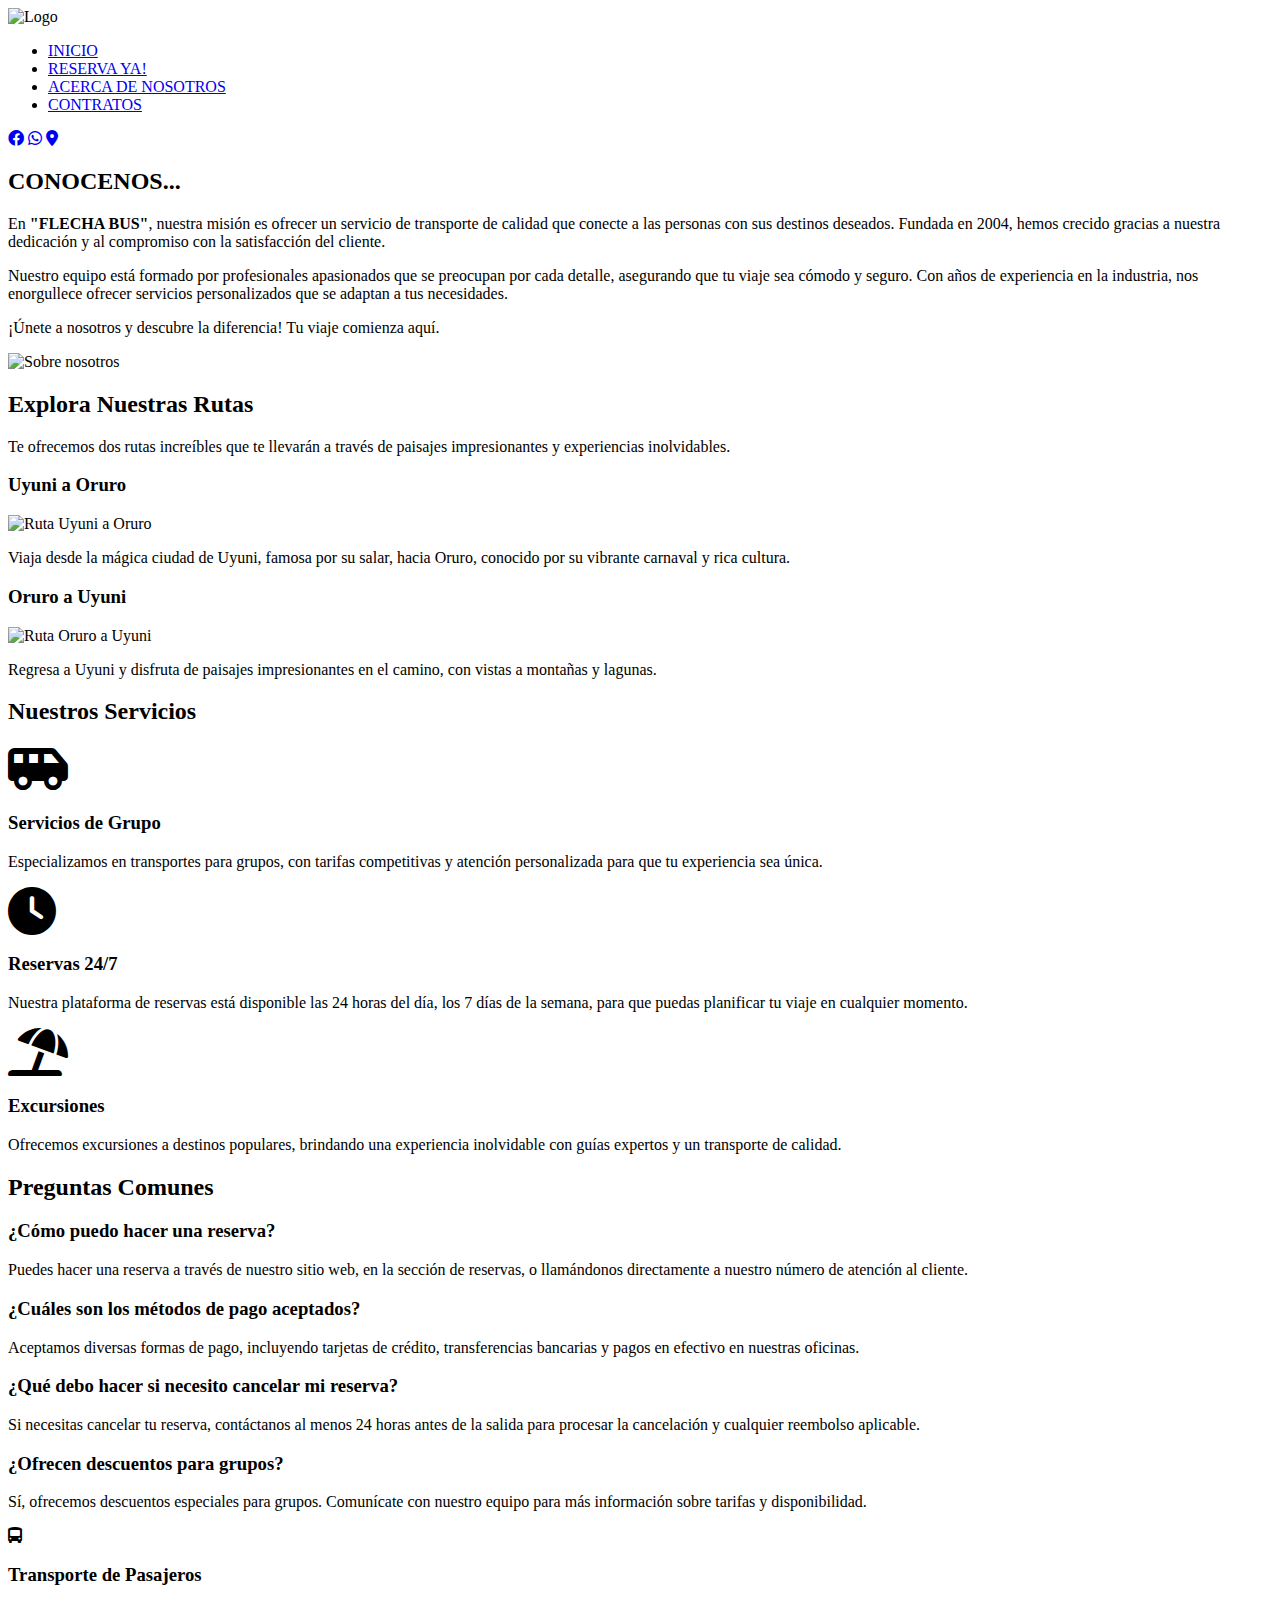
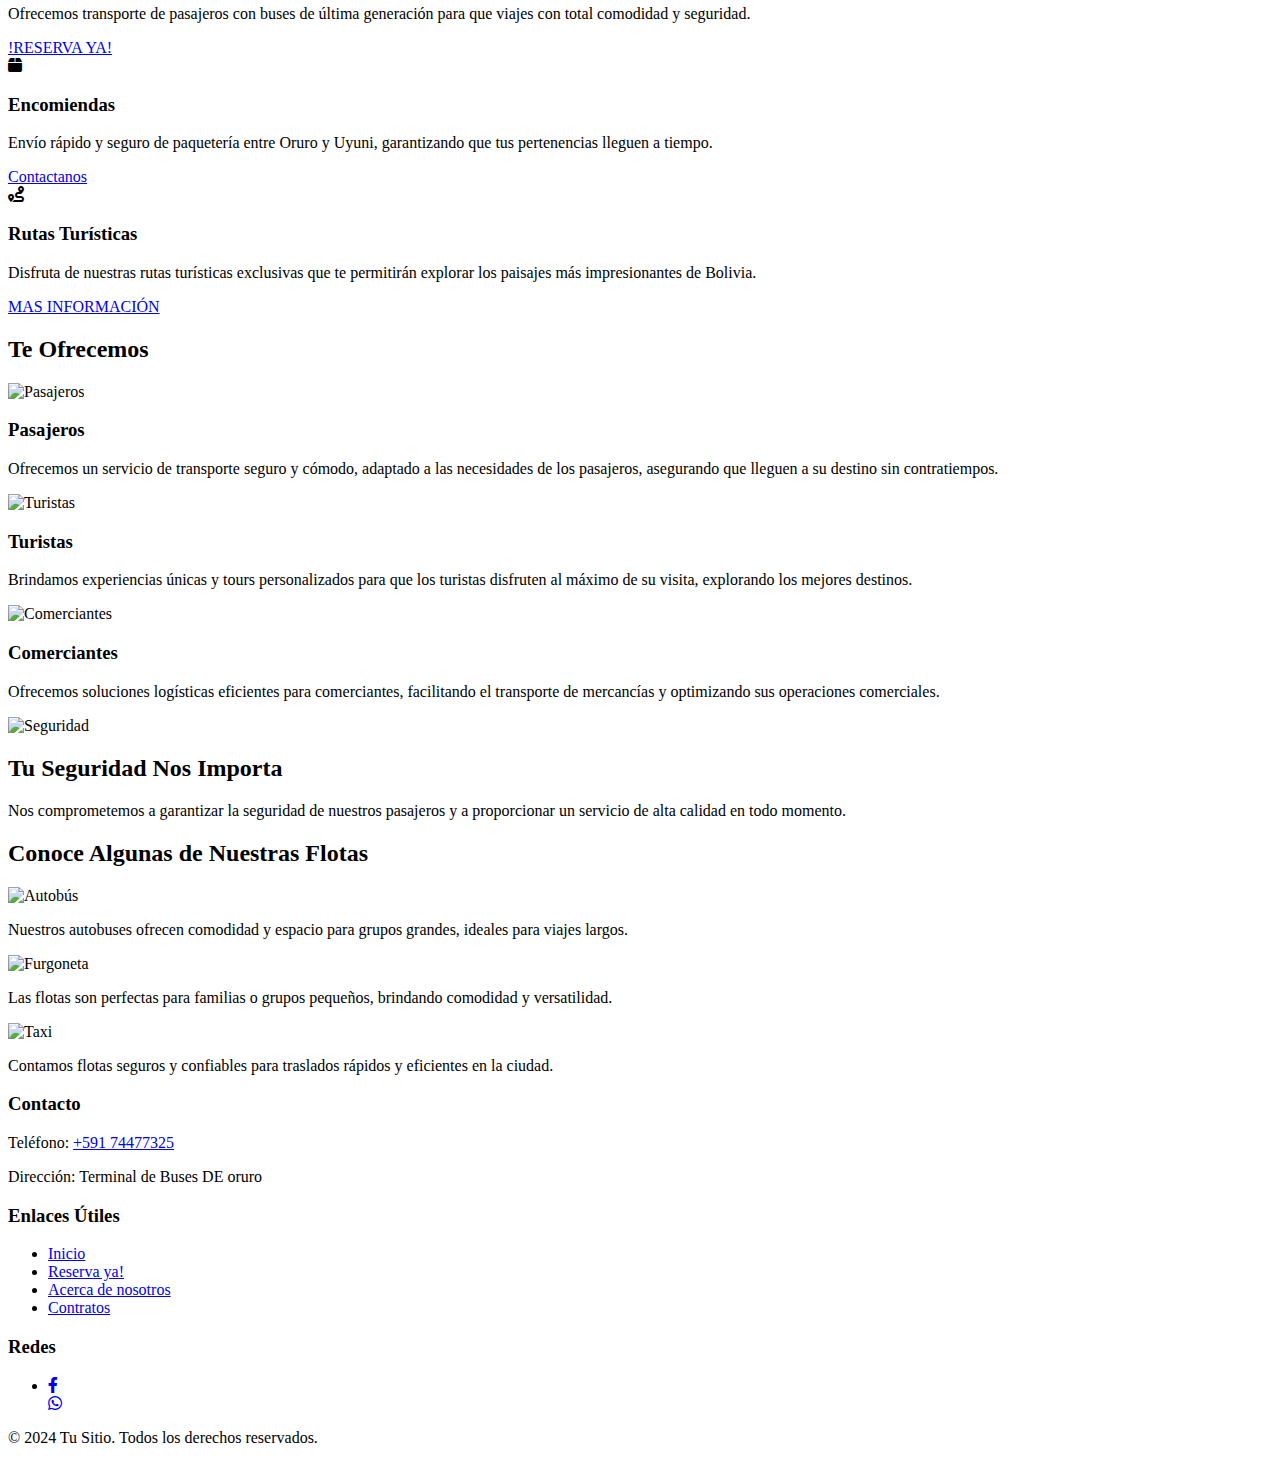
==== acerca de nosotros.html @ 7ff91eab "Pagina web" ====
<!DOCTYPE html>
<html lang="es">
<head>
    <meta charset="UTF-8">
    <meta name="viewport" content="width=device-width, initial-scale=1.0">
    <title>FLECHA BUS</title>
    
    <link href="https://fonts.googleapis.com/css2?family=Poppins:wght@300;400;600;700&display=swap" rel="stylesheet">
    <link rel="stylesheet" href="css/galeia.css">
    <link rel="stylesheet" href="https://cdnjs.cloudflare.com/ajax/libs/font-awesome/6.0.0-beta3/css/all.min.css">
</head>
<body>
    <header>
        <div class="logo">
            <img src="img/logo.jpg" alt="Logo">
        </div>
        <nav>
            <ul>
                <li><a href="../proyecto flecha bus/index.html">INICIO</a></li>
                <li><a href="../proyecto flecha bus/reserva ya.html">RESERVA YA!</a></li>
                <li><a href="../proyecto flecha bus/acerca de nosotros.html">ACERCA DE NOSOTROS </a></li>
                <li><a href="../proyecto flecha bus/contratos.html">CONTRATOS</a></li>
            </ul>
        </nav>
        <div class="social-icons">
            <a href="https://www.facebook.com/share/NYtocZUmk7cNanrq/?mibextid=qi2Omg"><i class="fa-brands fa-facebook"></i></a>
            <a href="https://wa.me/qr/R4BO2V7H7RB5A1"><i class="fa-brands fa-whatsapp"></i></a>
            <a href="https://maps.app.goo.gl/j2193TzXWD2Cum686?g_st=aw"><i class="fa-solid fa-location-dot"></i></a>
        </div>
    </header>

    <section class="about-us">
        <div class="about-us-content">
            <div class="text-content">
                <h2> CONOCENOS...</h2>
                <p>
                    En <strong> "FLECHA BUS"</strong>, nuestra misión es ofrecer un servicio de transporte de calidad que conecte a las personas con sus destinos deseados. Fundada en 2004, hemos crecido gracias a nuestra dedicación y al compromiso con la satisfacción del cliente.
                </p>
                <p>
                    Nuestro equipo está formado por profesionales apasionados que se preocupan por cada detalle, asegurando que tu viaje sea cómodo y seguro. Con años de experiencia en la industria, nos enorgullece ofrecer servicios personalizados que se adaptan a tus necesidades.
                </p>
                <p>
                    ¡Únete a nosotros y descubre la diferencia! Tu viaje comienza aquí.
                </p>
            </div>
            <div class="image-content">
                <img src="img/flotas avanxada.jpg" alt="Sobre nosotros" class="about-image">
            </div>
        </div>
    </section>




    <section class="routes-section">
        <div class="routes-content">
            <h2>Explora Nuestras Rutas</h2>
            <p>
                Te ofrecemos dos rutas increíbles que te llevarán a través de paisajes impresionantes y experiencias inolvidables.
            </p>
            <div class="routes-list">
                <div class="route-card">
                    <h3> Uyuni a Oruro</h3>
                    <img src="img/salar2.jpg" alt="Ruta Uyuni a Oruro" class="route-image">
                    <p>Viaja desde la mágica ciudad de Uyuni, famosa por su salar, hacia Oruro, conocido por su vibrante carnaval y rica cultura.</p>
                </div>
                <div class="route-card">
                    <h3> Oruro a Uyuni</h3>
                    <img src="img/oruro.jpg" alt="Ruta Oruro a Uyuni" class="route-image">
                    <p>Regresa a Uyuni y disfruta de paisajes impresionantes en el camino, con vistas a montañas y lagunas.</p>
                </div>
            </div>
        </div>
    </section>



    <section class="services" id="servicios">
        <h2>Nuestros Servicios</h2>
        <div class="service-item">
            <i class="fa-solid fa-shuttle-van fa-3x"></i>
            <h3>Servicios de Grupo</h3>
            <p>Especializamos en transportes para grupos, con tarifas competitivas y atención personalizada para que tu experiencia sea única.</p>
        </div>
        <div class="service-item">
            <i class="fa-solid fa-clock fa-3x"></i>
            <h3>Reservas 24/7</h3>
            <p>Nuestra plataforma de reservas está disponible las 24 horas del día, los 7 días de la semana, para que puedas planificar tu viaje en cualquier momento.</p>
        </div>
        <div class="service-item">
            <i class="fa-solid fa-umbrella-beach fa-3x"></i>
            <h3>Excursiones</h3>
            <p>Ofrecemos excursiones a destinos populares, brindando una experiencia inolvidable con guías expertos y un transporte de calidad.</p>
        </div>
    </section>

    <section class="faq-section">
        <div class="faq-background" style="background: url('img/prueva1.jpg') no-repeat center center/cover;">
            <h2>Preguntas Comunes</h2>
            <div class="faq-item">
                <h3>¿Cómo puedo hacer una reserva?</h3>
                <p>Puedes hacer una reserva a través de nuestro sitio web, en la sección de reservas, o llamándonos directamente a nuestro número de atención al cliente.</p>
            </div>
            <div class="faq-item">
                <h3>¿Cuáles son los métodos de pago aceptados?</h3>
                <p>Aceptamos diversas formas de pago, incluyendo tarjetas de crédito, transferencias bancarias y pagos en efectivo en nuestras oficinas.</p>
            </div>
            <div class="faq-item">
                <h3>¿Qué debo hacer si necesito cancelar mi reserva?</h3>
                <p>Si necesitas cancelar tu reserva, contáctanos al menos 24 horas antes de la salida para procesar la cancelación y cualquier reembolso aplicable.</p>
            </div>
            <div class="faq-item">
                <h3>¿Ofrecen descuentos para grupos?</h3>
                <p>Sí, ofrecemos descuentos especiales para grupos. Comunícate con nuestro equipo para más información sobre tarifas y disponibilidad.</p>
            </div>
        </div>
    </section>



     <!-- Sección de servicios con un diseño moderno y estético -->
     <section id="servici" class="servici">
        <div class="servicio-cards">
            <div class="servicio-card">
                <div class="servicio-content">
                    <i class="fas fa-bus-alt servicio-icon"></i>
                    <h3>Transporte de Pasajeros</h3>
                    <p>Ofrecemos transporte de pasajeros con buses de última generación para que viajes con total comodidad y seguridad.</p>
                    <a href="https://wa.me/qr/R4BO2V7H7RB5A1" class="btn">!RESERVA YA!</a>
                </div>
            </div>
            <div class="servicio-card">
                <div class="servicio-content">
                    <i class="fas fa-box servicio-icon"></i>
                    <h3>Encomiendas</h3>
                    <p>Envío rápido y seguro de paquetería entre Oruro y Uyuni, garantizando que tus pertenencias lleguen a tiempo.</p>
                    <a href="https://wa.me/qr/R4BO2V7H7RB5A1" class="btn">Contactanos</a>
                </div>
            </div>
            <div class="servicio-card">
                <div class="servicio-content">
                    <i class="fas fa-route servicio-icon"></i>
                    <h3>Rutas Turísticas</h3>
                    <p>Disfruta de nuestras rutas turísticas exclusivas que te permitirán explorar los paisajes más impresionantes de Bolivia.</p>
                    <a href="../proyecto flecha bus/contratos.html" class="btn">MAS INFORMACIÓN</a>
                </div>
            </div>
        </div>
    </section>



    <section class="offer-section">
        <h2>Te Ofrecemos</h2>
        <div class="offer-container">
            <div class="offer-item">
                <img src="img/pasajeros.jpg" alt="Pasajeros" class="offer-image">
                <h3>Pasajeros</h3>
                <p>Ofrecemos un servicio de transporte seguro y cómodo, adaptado a las necesidades de los pasajeros, asegurando que lleguen a su destino sin contratiempos.</p>
            </div>
            <div class="offer-item">
                <img src="img/turistas.jpg" alt="Turistas" class="offer-image">
                <h3>Turistas</h3>
                <p>Brindamos experiencias únicas y tours personalizados para que los turistas disfruten al máximo de su visita, explorando los mejores destinos.</p>
            </div>
            <div class="offer-item">
                <img src="img/comerciantes.jpg" alt="Comerciantes" class="offer-image">
                <h3>Comerciantes</h3>
                <p>Ofrecemos soluciones logísticas eficientes para comerciantes, facilitando el transporte de mercancías y optimizando sus operaciones comerciales.</p>
            </div>
        </div>
    </section>



    <section class="security-section">
        <div class="security-background">
            <img src="img/si nos import.jpg" alt="Seguridad" class="background-image">
            <div class="text-overlay">
                <h2>Tu Seguridad Nos Importa</h2>
                <p>Nos comprometemos a garantizar la seguridad de nuestros pasajeros y a proporcionar un servicio de alta calidad en todo momento.</p>
            </div>
        </div>
    </section>


    <section class="fleet-section">
        <h2>Conoce Algunas de Nuestras Flotas</h2>
        <div class="fleet-container">
            <div class="fleet-item">
                <div class="image-container">
                    <img src="img/flota1.jpg" alt="Autobús" class="fleet-image">
                    <div class="text-overlay">
                        
                        <p>Nuestros autobuses ofrecen comodidad y espacio para grupos grandes, ideales para viajes largos.</p>
                    </div>
                </div>
            </div>
            <div class="fleet-item">
                <div class="image-container">
                    <img src="img/flotis.jpg" alt="Furgoneta" class="fleet-image">
                    <div class="text-overlay">
                        
                        <p>Las flotas son perfectas para familias o grupos pequeños, brindando comodidad y versatilidad.</p>
                    </div>
                </div>
            </div>
            <div class="fleet-item">
                <div class="image-container">
                    <img src="img/flota5.jpg" alt="Taxi" class="fleet-image">
                    <div class="text-overlay">
                        
                        <p>Contamos flotas seguros y confiables para traslados rápidos y eficientes en la ciudad.</p>
                    </div>
                </div>
            </div>
        </div>
    </section>
    
    









    

    

    
    <footer class="footer">
        <div class="footer-container">
            <div class="footer-section">
                <h3>Contacto</h3>
                <p>Teléfono: <a href="tel:+1234567890">+591 74477325</a></p>
                <p>Dirección: Terminal de Buses DE oruro</p>
            </div>
            <div class="footer-section">
                <h3>Enlaces Útiles</h3>
                <ul>
                    <li><a href="../proyecto flecha bus/index.html">Inicio</a></li>
                    <li><a href="../proyecto flecha bus/reserva ya.html">Reserva ya!</a></li>
                    <li><a href="../proyecto flecha bus/acerca de nosotros.html">Acerca de nosotros</a></li>
                    <li><a href="../proyecto flecha bus/contratos.html">Contratos</a></li>
                </ul>
            </div>
            <div class="footer-section">
                <h3>Redes </h3>
                <ul class="socia-links">
                    <li><a href="https://www.facebook.com/share/NYtocZUmk7cNanrq/?mibextid=qi2Omg" class="social-icon"><i class="fab fa-facebook-f"></i></a></li>
                    <a href="https://wa.me/qr/R4BO2V7H7RB5A1"><i class="fa-brands fa-whatsapp"></i></a>
                </ul>
            </div>
        </div>
        <div class="footer-bottom">
            <p>&copy; 2024 Tu Sitio. Todos los derechos reservados.</p>
        </div>
    </footer>

</body> 
</html>
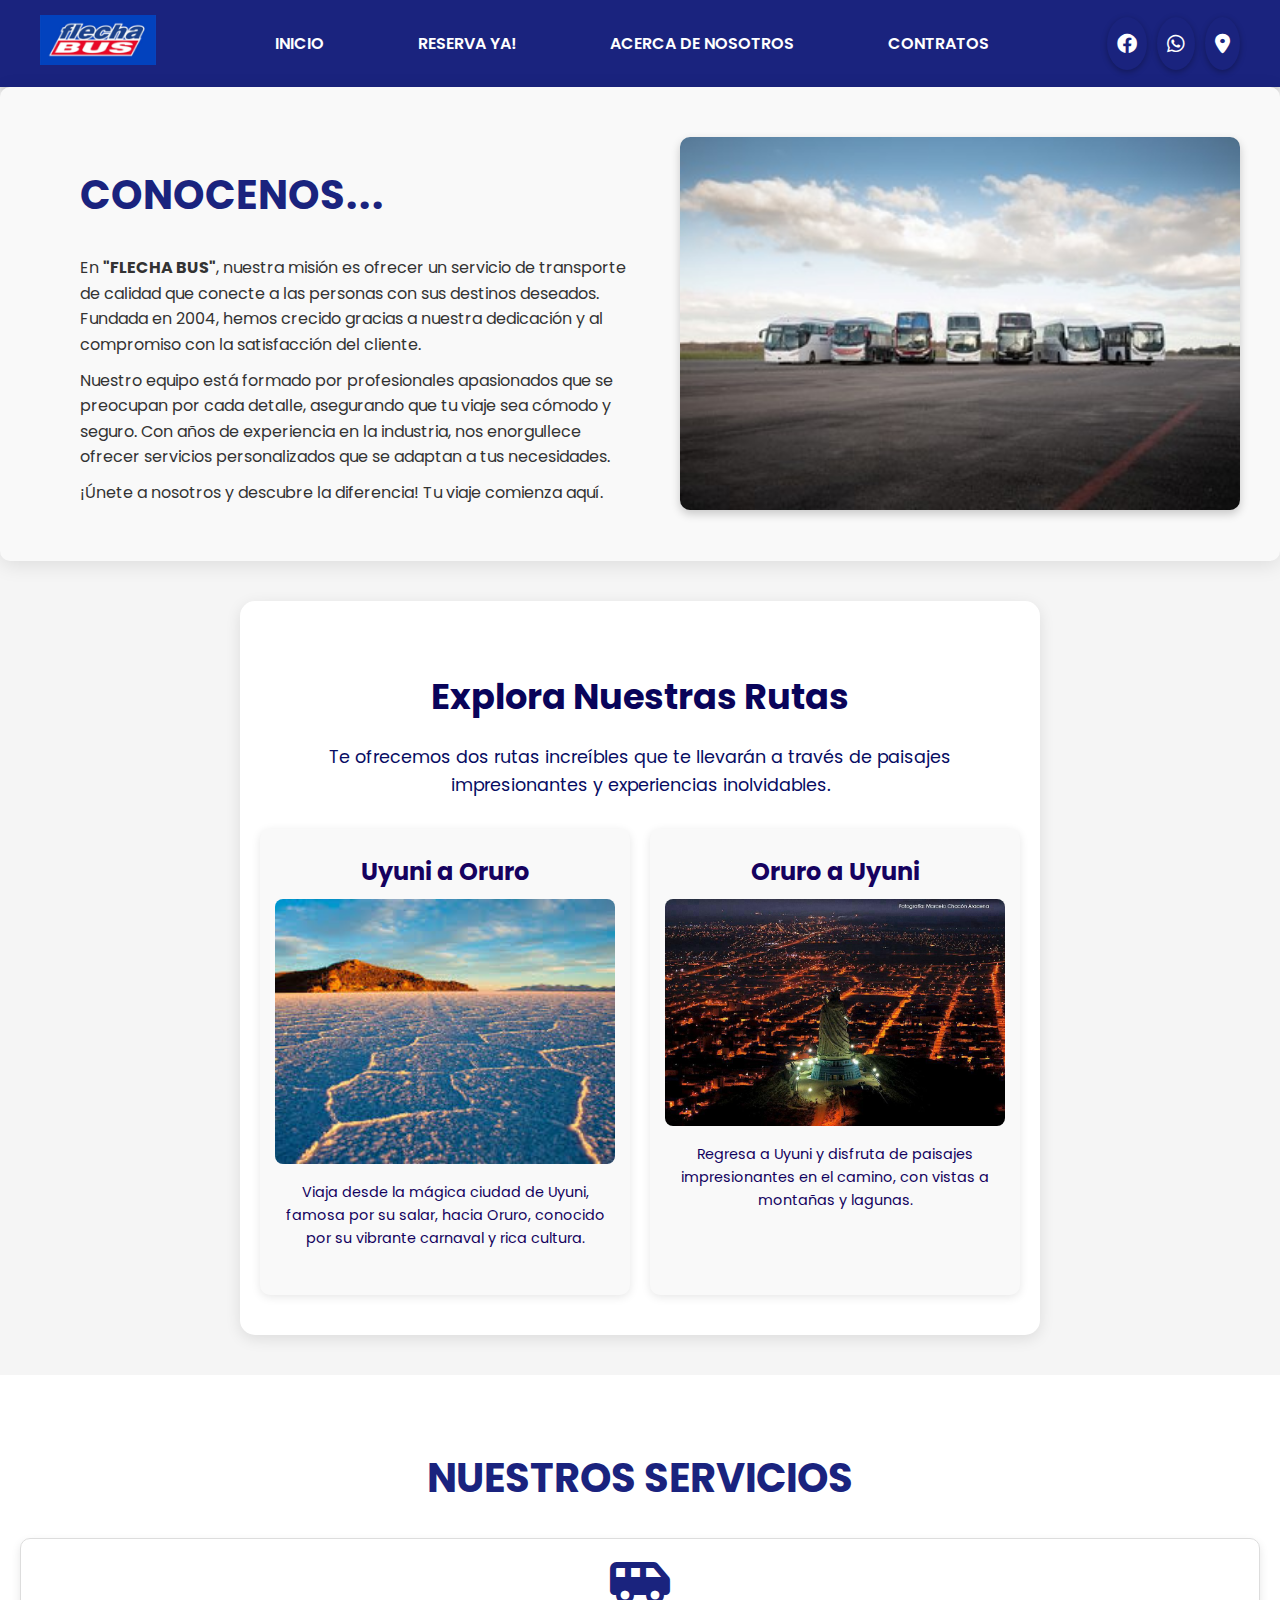
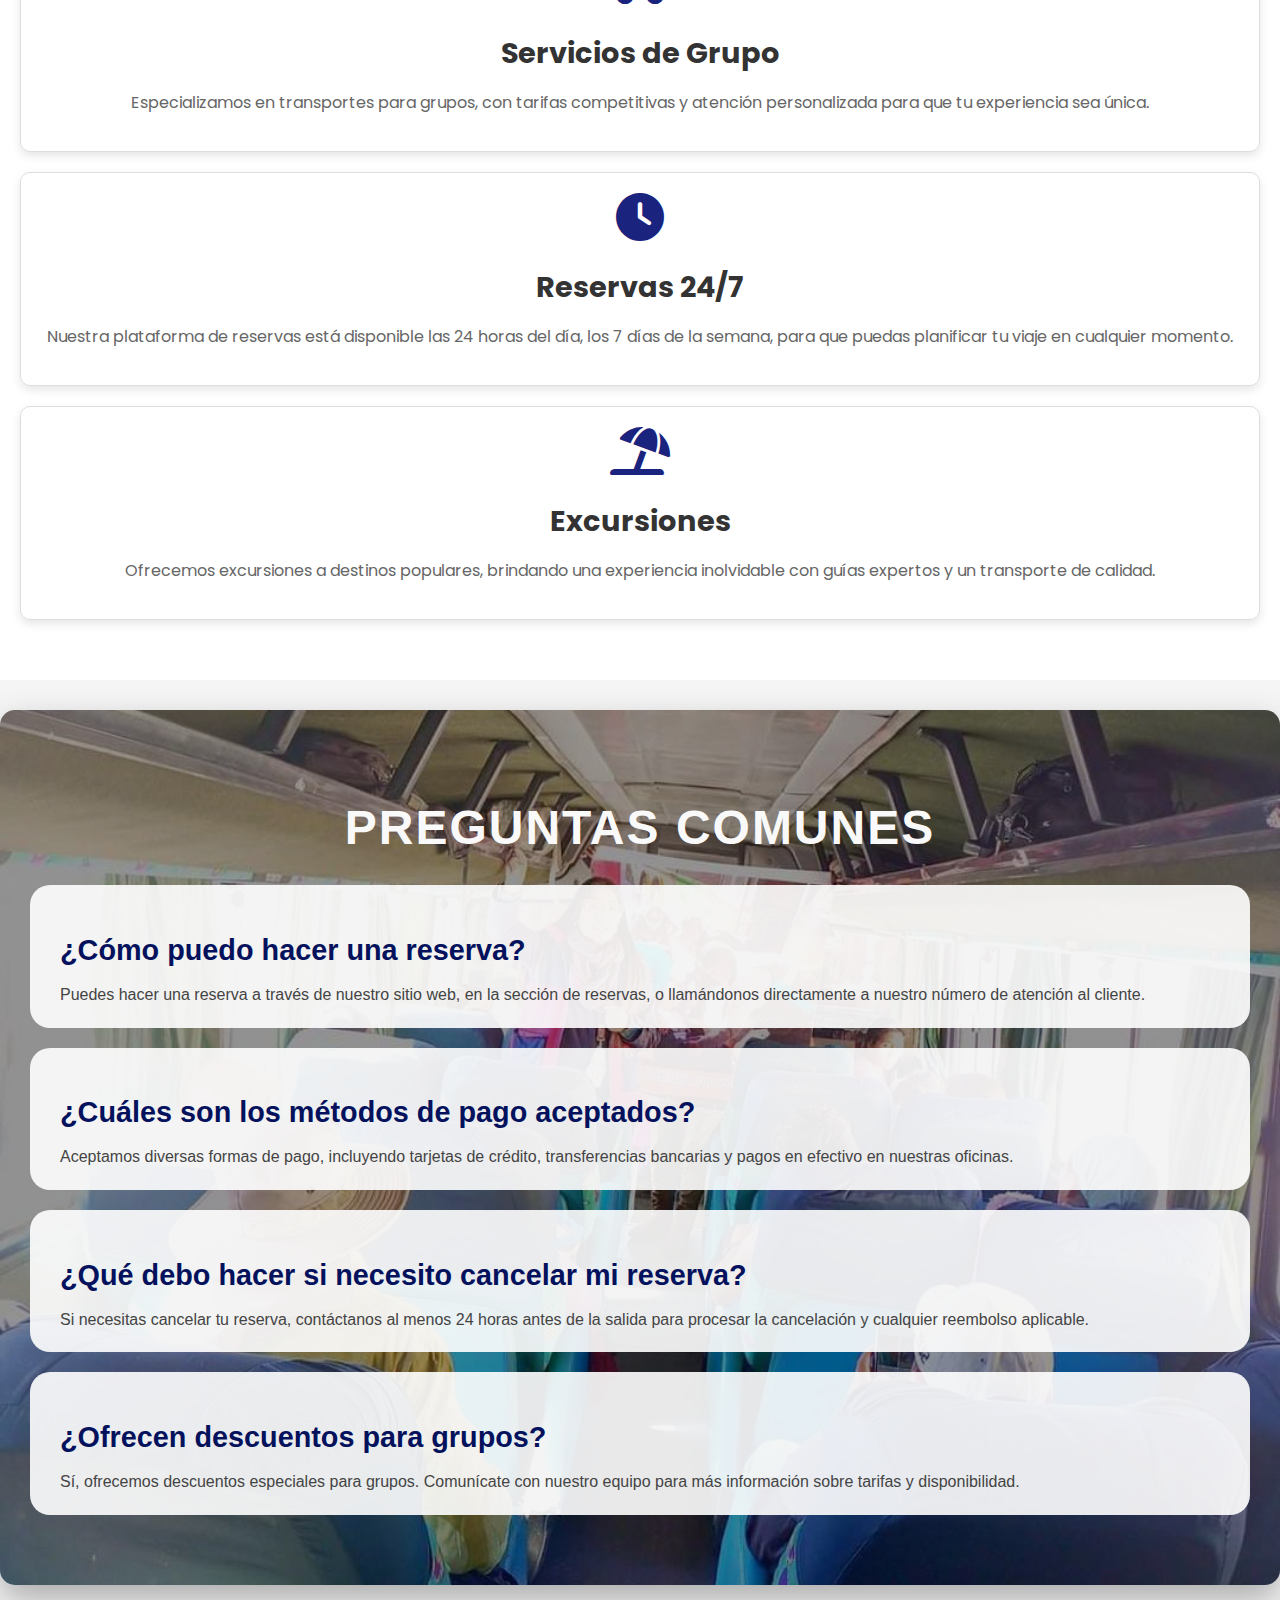
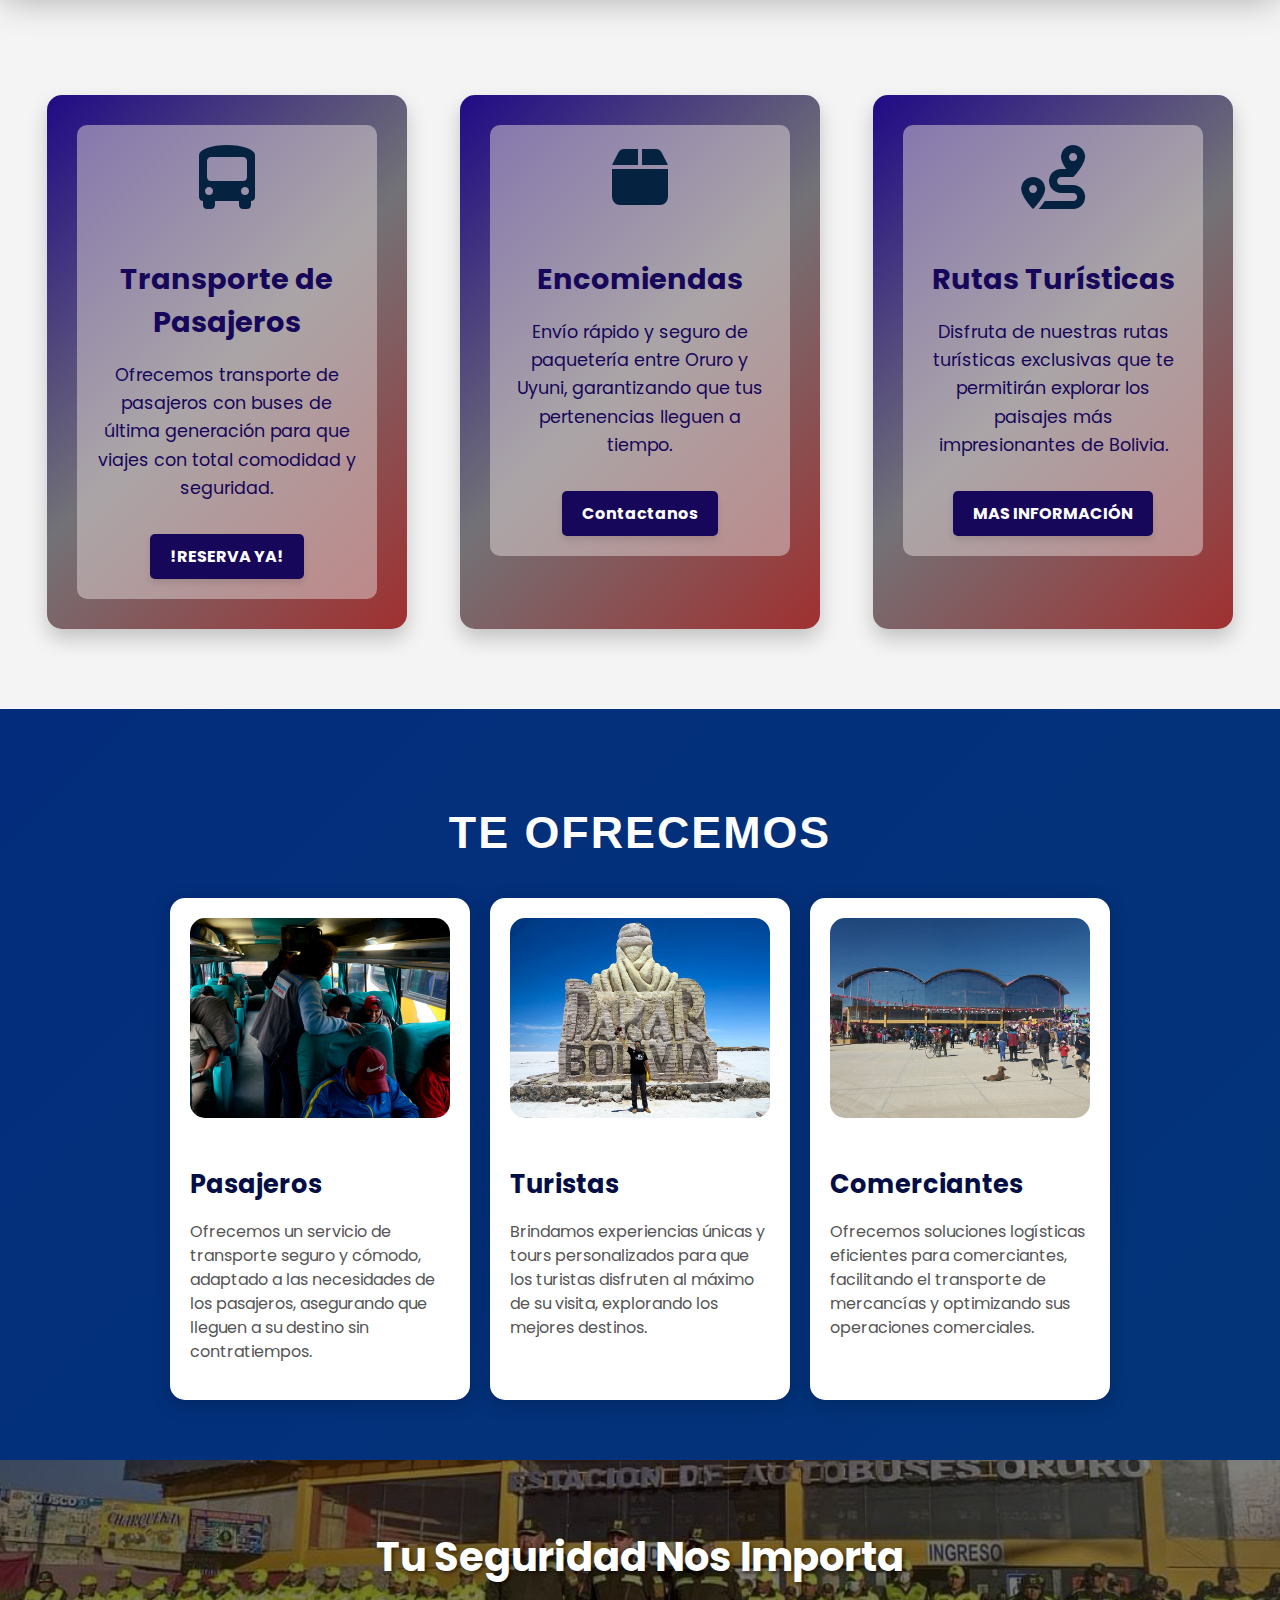
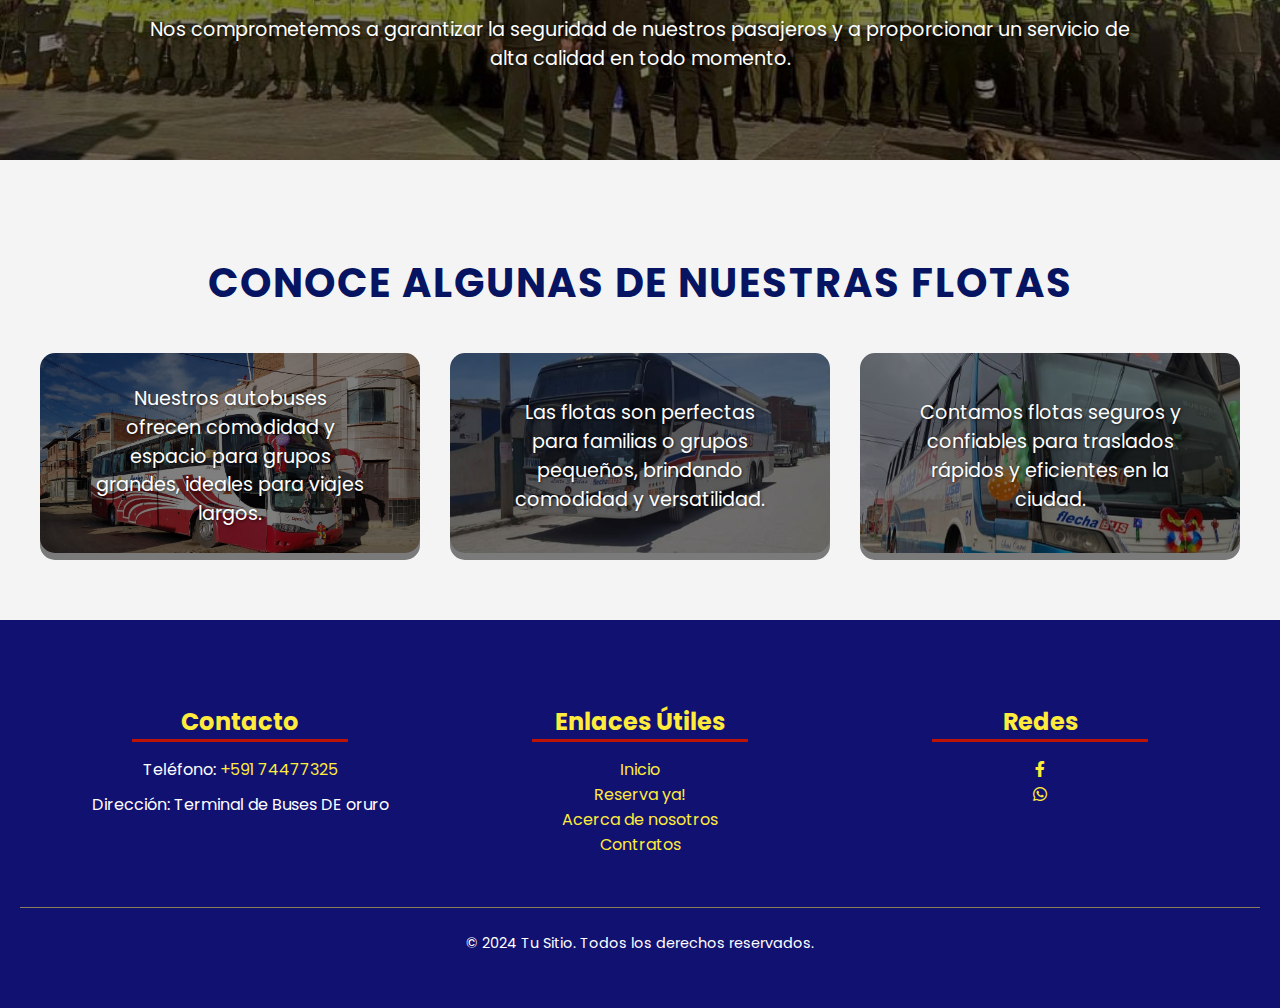
==== commit de73f8dd: "Add files via upload" ====
--- a/acerca de nosotros.html
+++ b/acerca de nosotros.html
@@ -16,10 +16,10 @@
         </div>
         <nav>
             <ul>
-                <li><a href="../proyecto flecha bus/index.html">INICIO</a></li>
-                <li><a href="../proyecto flecha bus/reserva ya.html">RESERVA YA!</a></li>
-                <li><a href="../proyecto flecha bus/acerca de nosotros.html">ACERCA DE NOSOTROS </a></li>
-                <li><a href="../proyecto flecha bus/contratos.html">CONTRATOS</a></li>
+                <li><a href="index.html">INICIO</a></li>
+                <li><a href="reserva ya.html">RESERVA YA!</a></li>
+                <li><a href="acerca de nosotros.html">ACERCA DE NOSOTROS </a></li>
+                <li><a href="contratos.html">CONTRATOS</a></li>
             </ul>
         </nav>
         <div class="social-icons">
--- a/css/galeia.css
+++ b/css/galeia.css
@@ -0,0 +1,804 @@
+* {
+    box-sizing: border-box;
+}
+
+body {
+    margin: 0;
+    font-family: 'Poppins', sans-serif;
+    background-color: #f5f5f5;
+}
+
+header {
+    display: flex;
+    justify-content: space-between;
+    align-items: center;
+    background-color: #1a237e; 
+    padding: 15px 40px;
+    box-shadow: 0 4px 10px rgba(0, 0, 0, 0.2);
+}
+
+.logo img {
+    height: 50px; 
+}
+
+nav ul {
+    list-style: none;
+    display: flex;
+    padding: 0;
+    margin: 0;
+}
+
+nav ul li {
+    margin: 0 20px; 
+}
+
+nav ul li a {
+    text-decoration: none;
+    color: #ffffff; 
+    font-weight: 600; 
+    padding: 12px 25px; 
+    border: 2px solid transparent; 
+    border-radius: 30px; 
+    background-color: transparent;
+    position: relative; 
+    overflow: hidden; 
+    transition: color 0.3s, border-color 0.3s;
+}
+
+nav ul li a::after {
+    content: '';
+    position: absolute;
+    width: 100%;
+    height: 100%;
+    background: rgba(255, 255, 255, 0.2); 
+    left: 50%;
+    top: 50%;
+    z-index: 0; 
+    transition: all 0.3s;
+    transform: translate(-50%, -50%) scale(0); 
+    border-radius: 30px; 
+}
+
+nav ul li a:hover::after {
+    transform: translate(-50%, -50%) scale(1); 
+}
+
+nav ul li a:hover {
+    color: #ffeb3b; 
+}
+
+nav ul li a:active {
+    transform: translateY(1px); 
+}
+
+.social-icons {
+    display: flex;
+    align-items: center; 
+}
+
+.social-icons a {
+    background-color: #1a237e; 
+    color: white;
+    font-size: 22px; 
+    margin-left: 10px; 
+    padding: 10px; 
+    border-radius: 50%; 
+    transition: background-color 0.3s, transform 0.2s, box-shadow 0.3s;
+    box-shadow: 0 2px 6px rgba(0, 0, 0, 0.3); 
+}
+
+.social-icons a:first-child {
+    margin-left: 0; 
+}
+
+.social-icons a:hover {
+    background-color: #852525; 
+    transform: scale(1.1); 
+    box-shadow: 0 4px 12px rgba(0, 0, 0, 0.3); 
+}
+
+.social-icons a i {
+    font-size: 20px;
+    transition: transform 0.3s; 
+}
+
+.social-icons a:hover i {
+    transform: rotate(20deg); 
+}
+
+
+
+
+
+
+
+.about-us {
+    display: flex; 
+    justify-content: center; 
+    padding: 5px 20px; 
+    background-color: #f9f9f9;
+    border-radius: 10px;
+    box-shadow: 0 4px 20px rgba(0, 0, 0, 0.1);
+    margin-top: -0px; 
+}
+
+.about-us-content {
+    display: flex; 
+    max-width: 1200px;
+    margin: auto; 
+    width: 100%; 
+}
+
+.text-content {
+    flex: 1; 
+    padding: 40px; 
+}
+
+.image-content {
+    flex: 1; 
+    display: flex;
+    align-items: center;
+    justify-content: center; 
+}
+
+.about-image {
+    max-width: 100%; 
+    height: auto; 
+    width: 100%; 
+    border-radius: 10px; 
+    box-shadow: 0 4px 10px rgba(0, 0, 0, 0.2); 
+}
+.about-us-content h2 {
+    margin-bottom: 30px; 
+    font-size: 2.5em; 
+    color: #1a237e; 
+    text-transform: uppercase; 
+    letter-spacing: 1px;
+}
+
+.about-us-content p {
+    line-height: 1.6; 
+    margin: 10px 0; 
+    color: #333; 
+}
+
+
+
+
+
+
+
+
+
+.services {
+    background-color: #ffffff; 
+    padding: 40px 20px;
+    text-align: center; 
+}
+
+.services h2 {
+    font-size: 2.5em; 
+    color: #1a237e; 
+    margin-bottom: 30px; 
+    text-transform: uppercase;
+}
+
+.service-item {
+    margin: 20px 0; 
+    padding: 20px; 
+    border: 1px solid #ddd; 
+    border-radius: 10px;
+    box-shadow: 0 4px 10px rgba(0, 0, 0, 0.1); 
+    transition: transform 0.3s, box-shadow 0.3s; 
+}
+
+.service-item:hover {
+    transform: translateY(-5px); 
+    box-shadow: 0 6px 20px rgba(0, 0, 0, 0.15); 
+}
+
+.service-item i {
+    color: #1a237e;
+    margin-bottom: 15px;
+}
+
+.service-item h3 {
+    font-size: 1.8em; 
+    color: #333; 
+    margin: 10px 0;
+}
+
+.service-item p {
+    color: #666; 
+    line-height: 1.5; 
+}
+
+
+
+
+.faq-section {
+    position: relative; 
+    margin: 30px 0; 
+}
+
+.faq-background {
+    padding: 50px 30px; 
+    border-radius: 15px; 
+    box-shadow: 0 15px 35px rgba(0, 0, 0, 0.3); 
+    background: url('img/ATENCIONcliente.jpg') no-repeat center center/cover; 
+}
+
+.faq-background::before {
+    content: '';
+    position: absolute;
+    top: 0;
+    left: 0;
+    width: 100%;
+    height: 100%;
+    background: rgba(0, 0, 0, 0.4); 
+    border-radius: 15px; 
+    z-index: 1;
+}
+
+.faq-background h2 {
+    font-size: 3em; 
+    color: #f9f9f9;
+    margin-bottom: 30px;
+    text-transform: uppercase; 
+    text-align: center; 
+    letter-spacing: 2px;
+    position: relative; 
+    z-index: 2; 
+    font-family: 'Arial', sans-serif; 
+}
+
+.faq-item {
+    background-color: rgba(255, 255, 255, 0.9); 
+    margin: 20px 0; 
+    padding: 20px 30px; 
+    border-radius: 20px; 
+    transition: transform 0.3s, box-shadow 0.3s; 
+    position: relative; 
+    z-index: 2;
+}
+
+.faq-item:hover {
+    transform: translateY(-5px); 
+    box-shadow: 0 15px 40px rgba(0, 0, 0, 0.4); 
+}
+
+.faq-item h3 {
+    font-size: 1.8em; 
+    color: #04115c; 
+    margin-bottom: 15px; 
+    cursor: pointer; 
+    font-family: 'Arial', sans-serif; 
+}
+
+.faq-item p {
+    color: #444; 
+    line-height: 1.6; 
+    margin: 0; 
+    font-family: 'Arial', sans-serif; 
+}
+
+.faq-icon {
+    font-size: 1.8em;
+    color: #3f51b5; 
+    position: absolute; 
+    left: 20px; 
+    top: 20px; 
+}
+
+
+
+
+.routes-section {
+    background: #ffffff; 
+    padding: 40px 20px; 
+    border-radius: 15px; 
+    margin: 40px auto; 
+    box-shadow: 0 4px 15px rgba(0, 0, 0, 0.1); 
+    max-width: 800px;
+    text-align: center; 
+}
+
+.routes-content h2 {
+    font-size: 2.2rem; 
+    color: #09045a; 
+    margin-bottom: 20px; 
+}
+
+.routes-content p {
+    font-size: 1.1rem; 
+    color: #070d63; 
+    line-height: 1.6; 
+    margin-bottom: 30px; 
+}
+
+.routes-list {
+    display: grid; 
+    grid-template-columns: repeat(auto-fill, minmax(250px, 1fr)); 
+    gap: 20px; 
+}
+
+.route-card {
+    background: #f9f9f9;
+    border-radius: 10px; 
+    padding: 15px; 
+    box-shadow: 0 2px 10px rgba(0, 0, 0, 0.1); 
+    transition: transform 0.3s; 
+}
+
+.route-card:hover {
+    transform: translateY(-5px); 
+}
+
+.route-image {
+    width: 100%; 
+    height: auto; 
+    border-radius: 8px;
+    margin-bottom: 10px; 
+}
+
+.route-card h3 {
+    font-size: 1.5rem; 
+    color: #16025f; 
+    margin: 10px 0; 
+}
+
+.route-card p {
+    font-size: 0.9rem; 
+    color: #13025e; 
+    margin-top: 0; 
+}
+
+.explore-button {
+    display: inline-block; 
+    background-color: #6a11cb; 
+    color: #ffffff; 
+    text-decoration: none; 
+    padding: 12px 30px;
+    border-radius: 30px;
+    cursor: pointer; 
+    transition: background-color 0.3s, transform 0.2s; 
+    font-size: 1.1em; 
+    margin-top: 20px; 
+}
+
+.explore-button:hover {
+    background-color: #2575fc; 
+    transform: translateY(-3px); 
+}
+
+.explore-button:active {
+    transform: translateY(1px); 
+}
+
+
+
+
+
+/* Sección de servicios con combinación azul y rojo */
+.servici {
+    padding: 80px 0;
+    background-color: #f4f4f4;
+    text-align: center;
+}
+
+.section-title {
+    font-size: 3em;
+    margin-bottom: 50px;
+    color: #9b2a2a;
+    font-family: "IBM Plex Serif", serif; /*tipo de letra para los titulos*/
+}
+
+.servicio-cards {
+    display: flex;
+    justify-content: space-around;
+    flex-wrap: wrap;
+    gap: 40px;
+    max-width: 1200px;
+    margin: 0 auto;
+    
+}
+
+.servicio-card {
+    background: linear-gradient(135deg,  #210a86,#737277, #a03030); /* Azul y rojo */
+    border-radius: 15px;
+    padding: 30px;
+    width: 30%;
+    position: relative;
+    box-shadow: 0 10px 20px rgba(0, 0, 0, 0.2);
+    transition: transform 0.3s ease, box-shadow 0.3s ease;
+    overflow: hidden;
+    
+}
+
+.servicio-card:hover {
+    transform: translateY(-15px);
+    box-shadow: 0 15px 30px rgba(0, 0, 0, 0.3);
+    
+}
+
+.servicio-content {
+    background-color: rgba(226, 216, 216, 0.5);
+    border-radius: 10px;
+    padding: 20px;
+    text-align: center;
+    transition: background-color 0.3s ease;
+}
+
+.servicio-card:hover .servicio-content {
+    background-color: rgba(63, 52, 124, 0.295);
+}
+
+.servicio-icon {
+    font-size: 4em;
+    color: #052341; /* Color azul */
+    margin-bottom: 20px;
+    transition: color 0.3s ease;
+}
+
+.servicio-card:hover .servicio-icon {
+    color: #d32f2f; /* Color rojo en hover */
+}
+
+.servicio-content h3 {
+    font-size: 1.8em;
+    margin-bottom: 15px;
+    color: #16075a;
+}
+
+.servicio-content p {
+    font-size: 1.1em;
+    color: #16075a;
+    line-height: 1.6;
+}
+
+
+.btn {
+    display: inline-block;
+    margin-top: 15px;
+    padding: 10px 20px;
+    background-color: #16075a; 
+    color: white; 
+    text-decoration: none; 
+    border-radius: 5px; 
+    font-size: 1em;
+    font-weight: bold;
+    transition: background-color 0.3s ease, transform 0.3s ease; 
+    box-shadow: 0 4px 6px rgba(0, 0, 0, 0.1); 
+    font-family: 'Poppins', sans-serif;
+}
+
+.btn:hover {
+    background-color: #852424; 
+    transform: translateY(-2px); 
+}
+
+.btn:active {
+    transform: translateY(0); /* Regresar a la posición original al hacer clic */
+}
+
+
+
+
+
+.offer-section {
+    padding: 60px 20px;
+    background: linear-gradient(135deg, #032d7c, #033479); 
+    text-align: center; 
+}
+
+.offer-section h2 {
+    font-size: 2.8em; 
+    color: #fffefe; 
+    margin-bottom: 40px; 
+    font-family: "Play", sans-serif; 
+    text-transform: uppercase; 
+    letter-spacing: 2px; 
+}
+
+.offer-container {
+    display: flex; 
+    justify-content: center;
+    flex-wrap: wrap; 
+    gap: 20px; 
+    max-width: 1200px; 
+    margin: 0 auto;
+}
+
+.offer-item {
+    background: #fff; 
+    border-radius: 15px; 
+    box-shadow: 0 4px 20px rgba(0, 0, 0, 0.2); 
+    padding: 20px; 
+    width: 300px; 
+    transition: transform 0.3s, box-shadow 0.3s; 
+    text-align: left; 
+}
+
+.offer-item:hover {
+    transform: translateY(-10px); 
+    box-shadow: 0 8px 30px rgba(0, 0, 0, 0.3); 
+}
+
+.offer-image {
+    max-width: 100%; 
+    border-radius: 15px;
+    margin-bottom: 15px; 
+    height: 200px;
+    object-fit: cover; 
+}
+
+.offer-item h3 {
+    font-size: 1.6em; 
+    color: #040e46; 
+    margin-bottom: 10px; 
+}
+
+.offer-item p {
+    color: #555; 
+    line-height: 1.5;
+    font-family: 'Poppins', sans-serif; 
+}
+
+
+
+
+
+
+
+.security-section {
+    position: relative; 
+    height: 300px; 
+    overflow: hidden; 
+}
+
+.security-background {
+    position: relative; 
+    height: 100%; 
+}
+
+.background-image {
+    width: 100%;
+    height: 100%; 
+    object-fit: cover; 
+    position: absolute; 
+    top: 0; 
+    left: 0; 
+    z-index: 1; 
+}
+
+.text-overlay {
+    position: relative;
+    display: flex; 
+    flex-direction: column;
+    justify-content: center; 
+    align-items: center; 
+    height: 100%; 
+    color: #ffffff; 
+    text-align: center; 
+    padding: 20px;
+    z-index: 2; 
+}
+
+.text-overlay h2 {
+    font-size: 2.5em; 
+    margin: 0 0 10px; 
+    text-shadow: 2px 2px 4px rgba(0, 0, 0, 0.6); 
+}
+
+.text-overlay p {
+    font-size: 1.2em;
+    max-width: 600px;
+    text-shadow: 1px 1px 3px rgba(0, 0, 0, 0.6); 
+}
+
+
+
+
+
+.fleet-section {
+    padding: 60px 20px; 
+    background: #f4f4f4;
+    text-align: center; 
+}
+
+.fleet-section h2 {
+    font-size: 2.5em; 
+    color: #071461;
+    margin-bottom: 40px; 
+    font-family: 'Poppins', sans-serif;; 
+    text-transform: uppercase; 
+    letter-spacing: 2px;
+}
+
+.fleet-container {
+    display: grid; 
+    grid-template-columns: repeat(auto-fill, minmax(300px, 1fr)); 
+    gap: 30px; 
+    max-width: 1200px; 
+    margin: 0 auto; 
+}
+
+.fleet-item {
+    position: relative; 
+    overflow: hidden; 
+    border-radius: 15px; 
+}
+
+.image-container {
+    position: relative; 
+}
+
+.fleet-image {
+    width: 100%;
+    height: 200px; 
+    object-fit: cover; 
+    border-radius: 15px; 
+    transition: transform 0.3s; 
+}
+
+.text-overlay {
+    position: absolute; 
+    top: 0;
+    left: 0; 
+    width: 100%; 
+    height: 100%; 
+    display: flex; 
+    flex-direction: column;
+    justify-content: center; 
+    align-items: center; 
+    background: rgba(0, 0, 0, 0.5); 
+    color: #ffffff;
+    padding: 20px; 
+    transition: background 0.3s; 
+}
+
+.fleet-item:hover .text-overlay {
+    background: rgba(0, 0, 0, 0.7); 
+}
+
+.fleet-item:hover .fleet-image {
+    transform: scale(1.1); 
+}
+
+.text-overlay h3 {
+    font-size: 1.6em; 
+    margin: 15px 0; 
+}
+
+.text-overlay p {
+    color: #ffffff;
+    line-height: 1.5; 
+    text-align: center;
+    max-width: 80%; 
+}
+
+
+
+
+
+
+
+
+
+
+
+
+
+
+
+
+
+.footer {
+    background-color: #111172; 
+    color: white; 
+    padding: 40px 20px; 
+    position: relative; 
+    font-family: 'Poppins', sans-serif; 
+    text-align: center; 
+    
+}
+
+.footer-container {
+    display: flex; 
+    justify-content: space-around; 
+    flex-wrap: wrap; 
+    max-width: 1200px; 
+    margin: auto; 
+}
+
+.footer-section {
+    flex: 1;
+    margin: 20px; 
+    min-width: 220px; 
+}
+
+.footer-section h3 {
+    font-size: 1.5em; 
+    margin-bottom: 10px; 
+    position: relative; 
+    padding-bottom: 5px; 
+    color: #ffeb3b; 
+}
+
+.footer-section h3::after {
+    content: ""; 
+    display: block; 
+    width: 60%; 
+    height: 3px; 
+    background-color: #be1408; 
+    margin: 0 auto; 
+}
+
+.footer-section p, .footer-section ul {
+    margin: 10px 0; 
+}
+
+.footer-section ul {
+    list-style: none; 
+    padding: 0; 
+}
+
+.footer-section a {
+    color: #ffeb3b; 
+    text-decoration: none; 
+    transition: color 0.3s; 
+}
+
+.footer-section a:hover {
+    color: #ffffff; 
+}
+
+.social-links {
+    display: flex; 
+    justify-content: center;
+    margin-top: 10px; 
+}
+
+.social-links li {
+    margin: 0 10px; 
+}
+
+.social-links a {
+    color: #ffeb3b; 
+    font-size: 1.5em; 
+    transition: color 0.3s; 
+}
+
+.social-links a:hover {
+    color: #ffffff; 
+}
+
+.footer-bottom {
+    text-align: center; 
+    margin-top: 20px; 
+    font-size: 0.9em; 
+    border-top: 1px solid rgba(255, 235, 59, 0.5);
+    padding-top: 10px; 
+}
+.submarino {
+    width: 100%;
+    height: auto;
+    max-width: 800px; 
+    margin: 0 auto;
+  }
+  
+  
+  @media (max-width: 768px) {
+    .submarino {
+      max-width: 100%; 
+      padding: 10px; 
+    }
+  }
+  
+  
+  @media (min-width: 769px) and (max-width: 1024px) {
+    .submarino {
+      max-width: 90%; 
+      padding: 15px;
+}
+}